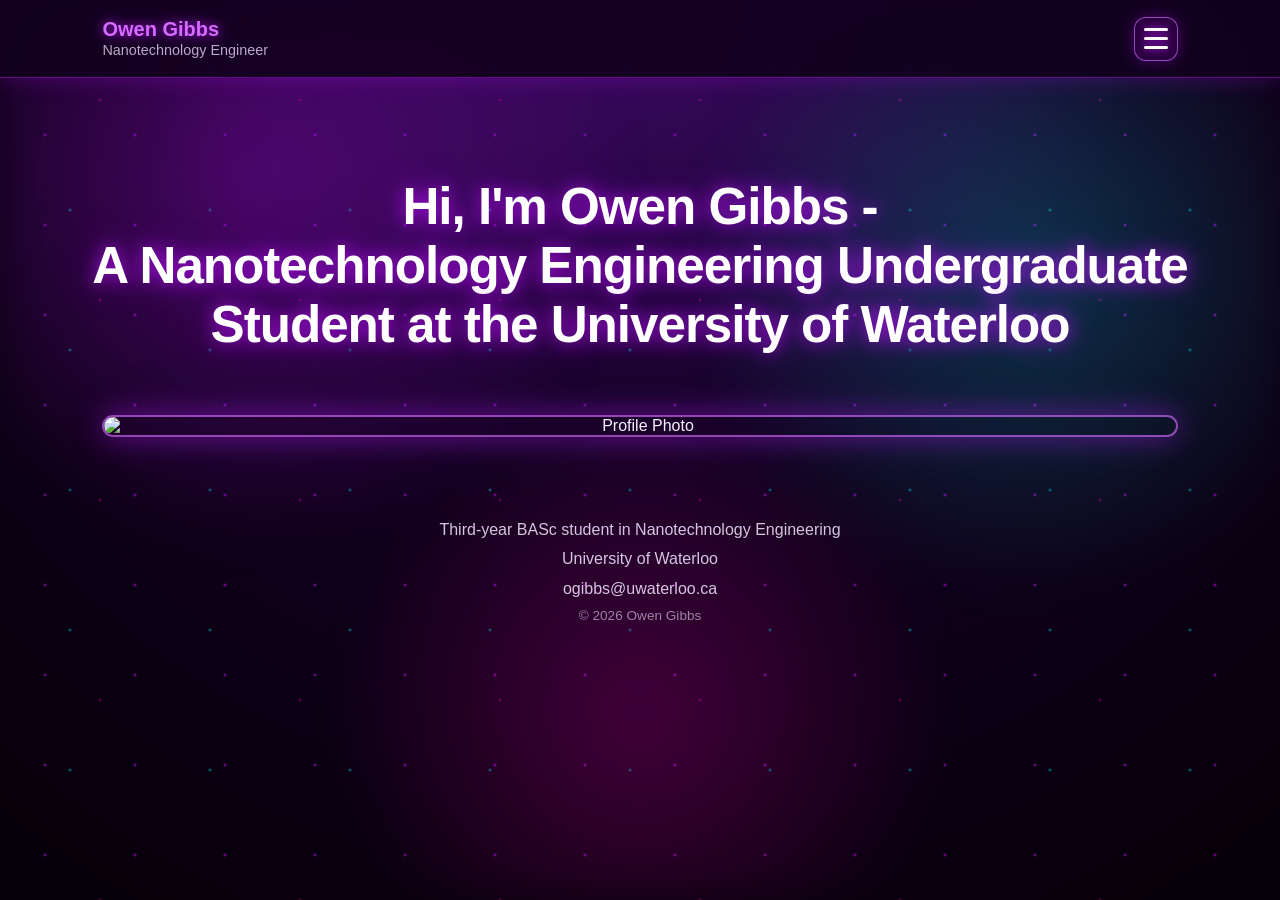
==== index.html @ 6e128d9e "Add files via upload" ====
<!DOCTYPE html>
<html lang="en">
<head>
  <meta charset="UTF-8" />
  <meta name="viewport" content="width=device-width, initial-scale=1.0"/>
  <title>Home</title>
  <link rel="stylesheet" href="styles.css" />
</head>
<body>

<header>
  <nav class="navbar">
    <div class="logo">
      <div class="name">Owen Gibbs</div>
      <div class="title">Nanotechnology Engineer</div>
    </div>

    <button class="menu-toggle" id="menuToggle">
      <span></span>
      <span></span>
      <span></span>
    </button>

    <ul class="nav-links" id="navLinks">
      <li><a href="index.html">Home</a></li>
      <li><a href="about.html">About Me</a></li>
      <li><a href="projects-research.html">Projects/Research</a></li>
      <li><a href="publications-posters.html">Publications/Posters</a></li>
      <li><a href="experiences.html">Experiences</a></li>
      <li><a href="media-articles.html">Media/Articles</a></li>
      <li><a href="awards.html">Awards</a></li>
      <li><a href="education.html">Education</a></li>
      <li><a href="contact.html">Contact</a></li>
    </ul>
  </nav>
</header>

<main class="home">

  <!-- Headline -->
  <section class="home-hero">
    <h1 class="main-headline">
      Hi, I'm Owen Gibbs - <br> A Nanotechnology Engineering Undergraduate <br> Student at the University of Waterloo
    </h1>
  </section>

  <!-- Image -->
  <section class="home-image">
    <img src="images/home.jpg" alt="Profile Photo">
  </section>

  <!-- Bottom info -->
  <section class="info">
    <p>Third-year BASc student in Nanotechnology Engineering</p>
    <p>University of Waterloo</p>
    <p>ogibbs@uwaterloo.ca</p>
    <p class="copyright">© 2026 Owen Gibbs</p>
  </section>

</main>

<script src="script.js"></script>
</body>
</html>
---- styles.css ----
* {
  margin: 0;
  padding: 0;
  box-sizing: border-box;
}

:root {
  --bg-deep: #050008;
  --bg-purple: #12001f;
  --purple: #bc13fe;
  --purple-soft: #d66bff;
  --cyan: #00ffff;
  --text: #f5f0ff;
  --muted: #b9a8c9;
  --glass: rgba(18, 0, 31, 0.9);
  --glass-strong: rgba(18, 0, 31, 0.96);
  --border: rgba(214, 107, 255, 0.65);
}

html {
  min-height: 100%;
  scroll-behavior: smooth;
}

body {
  min-height: 100%;
  font-family: Arial, sans-serif;
  color: var(--text);
  background: radial-gradient(circle at top, #3b0a63, var(--bg-purple) 45%, var(--bg-deep) 100%);
  overflow-x: hidden;
  padding-top: 78px;
}

/* Animated Background */
body::before,
body::after {
  content: "";
  position: fixed;
  inset: 0;
  pointer-events: none;
  z-index: -2;
}

body::before {
  background:
    radial-gradient(circle, rgba(188, 19, 254, 0.9) 1px, transparent 2px),
    radial-gradient(circle, rgba(0, 255, 255, 0.65) 1px, transparent 2px),
    radial-gradient(circle, rgba(255, 0, 180, 0.55) 1px, transparent 2px);
  background-size: 90px 90px, 140px 140px, 200px 200px;
  animation: particlesMove 18s linear infinite;
  opacity: 0.5;
}

body::after {
  background:
    radial-gradient(circle at 20% 20%, rgba(188, 19, 254, 0.32), transparent 30%),
    radial-gradient(circle at 80% 30%, rgba(0, 255, 255, 0.2), transparent 28%),
    radial-gradient(circle at 50% 80%, rgba(255, 0, 180, 0.22), transparent 32%);
  filter: blur(22px);
  animation: glowPulse 8s ease-in-out infinite alternate;
}

@keyframes particlesMove {
  from {
    background-position: 0 0, 0 0, 0 0;
  }

  to {
    background-position: 900px 900px, -700px 700px, 500px -800px;
  }
}

@keyframes glowPulse {
  from {
    opacity: 0.4;
  }

  to {
    opacity: 0.9;
  }
}

/* Top Bar */
.navbar {
  position: fixed;
  top: 0;
  left: 0;
  width: 100%;
  z-index: 9999;

  display: flex;
  justify-content: space-between;
  align-items: center;

  min-height: 78px;
  padding: 14px 8%;

  background: var(--glass);
  backdrop-filter: blur(16px);
  -webkit-backdrop-filter: blur(16px);
  border-bottom: 1px solid rgba(188, 19, 254, 0.45);
  box-shadow: 0 0 22px rgba(188, 19, 254, 0.28);
}

/* Logo */
.logo {
  display: flex;
  flex-direction: column;
  line-height: 1.1;
}

.logo .name {
  font-size: clamp(1rem, 2vw, 1.25rem);
  font-weight: 800;
  color: var(--purple-soft);
  text-shadow: 0 0 12px var(--purple);
}

.logo .title {
  margin-top: 3px;
  font-size: clamp(0.72rem, 1.6vw, 0.9rem);
  color: var(--muted);
}

/* Hamburger Menu */
.menu-toggle {
  display: flex;
  flex-direction: column;
  justify-content: center;
  gap: 6px;

  width: clamp(38px, 4vw, 44px);
  height: clamp(38px, 4vw, 44px);

  background: rgba(188, 19, 254, 0.14);
  border: 1px solid var(--border);
  border-radius: 12px;
  cursor: pointer;
  box-shadow: 0 0 16px rgba(188, 19, 254, 0.32);
}

.menu-toggle span {
  width: 24px;
  height: 3px;
  margin: 0 auto;
  background: #ffffff;
  border-radius: 999px;
  box-shadow: 0 0 8px var(--purple);
  transition: transform 0.3s ease, opacity 0.25s ease;
}

.menu-toggle.active span:nth-child(1) {
  transform: translateY(9px) rotate(45deg);
}

.menu-toggle.active span:nth-child(2) {
  opacity: 0;
}

.menu-toggle.active span:nth-child(3) {
  transform: translateY(-9px) rotate(-45deg);
}

/* Dropdown Menu */
.nav-links {
  display: none;
  flex-direction: column;
  gap: 4px;
  list-style: none;

  position: fixed;
  top: 88px;
  right: 8%;
  width: min(280px, 84vw);

  padding: 14px;
  background: var(--glass-strong);
  border: 1px solid rgba(188, 19, 254, 0.45);
  border-radius: 16px;
  box-shadow: 0 0 28px rgba(188, 19, 254, 0.42);
  backdrop-filter: blur(16px);
  -webkit-backdrop-filter: blur(16px);
  z-index: 10000;
}

.nav-links.show {
  display: flex;
}

.nav-links a {
  display: block;
  padding: 11px 12px;
  color: var(--text);
  text-decoration: none;
  border-radius: 10px;
}

.nav-links a:hover,
.nav-links a.active {
  color: var(--cyan);
  background: rgba(0, 255, 255, 0.08);
  text-shadow: 0 0 10px var(--cyan);
}

/* Home Page */
.home {
  width: min(1600px, 100%);
  margin: 0 auto;
  padding: clamp(20px, 8vw, 100px) 8%;
  text-align: center;
}

.home-hero {
  display: flex;
  justify-content: center;
  margin-bottom: clamp(20px, 6vw, 60px);
}

.main-headline {
  font-size: clamp(1rem, 4vw, 3.5rem);
  line-height: 1.15;
  letter-spacing: -0.02em;
  white-space: nowrap;
  color: #ffffff;
  text-shadow:
    0 0 18px rgba(188, 19, 254, 0.85),
    0 0 38px rgba(188, 19, 254, 0.35);
}

.home-image {
  display: flex;
  justify-content: center;
  margin-bottom: clamp(50px, 7vw, 80px);
}

.home-image img {
  width: min(90vw, 1100px);
  height: auto;
  display: block;
  border-radius: clamp(14px, 2vw, 22px);
  border: 2px solid var(--border);
  box-shadow:
    0 0 30px rgba(188, 19, 254, 0.5),
    0 0 70px rgba(0, 255, 255, 0.08);
}

.info {
  text-align: center;
  color: #d4c6df;
  font-size: clamp(0.8rem, 1.5vw, 1rem);
  line-height: 1.6;
}

.info p {
  margin: 4px 0;
}

.copyright {
  margin-top: 10px;
  font-size: clamp(0.7rem, 1.2vw, 0.85rem);
  color: rgba(245, 240, 255, 0.55);
}

/* Other Pages */
.page {
  width: min(1400px, 100%);
  margin: 0 auto;
  padding: clamp(56px, 8vw, 96px) 8%;
}

.placeholder h1 {
  margin-bottom: 30px;
  font-size: clamp(2rem, 6vw, 4rem);
  color: #ffffff;
  text-shadow: 0 0 18px var(--purple);
}

.placeholder-box {
  min-height: 400px;
  border: 2px dashed var(--border);
  border-radius: 18px;
  background: rgba(20, 0, 35, 0.72);
  color: #d9b3ff;

  display: flex;
  align-items: center;
  justify-content: center;

  padding: 2rem;
  box-shadow:
    0 0 20px rgba(188, 19, 254, 0.35),
    inset 0 0 20px rgba(188, 19, 254, 0.18);
  backdrop-filter: blur(10px);
  -webkit-backdrop-filter: blur(10px);
}

/* Reduced Motion */
@media (prefers-reduced-motion: reduce) {
  body::before,
  body::after {
    animation: none;
  }

  html {
    scroll-behavior: auto;
  }

  .menu-toggle span {
    transition: none;
  }
}

/* ===== Awards Page ===== */

.page-title {
  font-size: clamp(2rem, 5vw, 3.5rem);
  margin-bottom: 40px;
  text-align: left;
  color: #ffffff;
  text-shadow: 0 0 15px #bc13fe;
}

/* Container */
.awards-container {
  display: flex;
  flex-direction: column;
  gap: 20px;
}

/* Card */
.award-card {
  padding: 20px;
  border-radius: 14px;

  background: rgba(20, 0, 35, 0.75);
  border: 1px solid rgba(188, 19, 254, 0.4);

  box-shadow:
    0 0 20px rgba(188, 19, 254, 0.25),
    inset 0 0 15px rgba(188, 19, 254, 0.15);

  backdrop-filter: blur(10px);
}

/* Header row */
.award-header {
  display: flex;
  justify-content: space-between;
  align-items: center;
  gap: 10px;
}

/* Title */
.award-title {
  font-size: clamp(1.1rem, 2.5vw, 1.5rem);
  color: #d66bff;
  text-shadow: 0 0 10px #bc13fe;
}

/* Date */
.award-date {
  font-size: clamp(0.8rem, 1.5vw, 1rem);
  color: #aaa;
}

/* Description */
.award-description {
  margin-top: 10px;
  font-size: clamp(0.9rem, 1.5vw, 1rem);
  line-height: 1.6;
  color: #d9b3ff;
}

/* ===== Education Page ===== */

.education-container {
  display: flex;
  flex-direction: column;
  gap: 25px;
}

/* Card */
.education-card {
  padding: 20px;
  border-radius: 14px;

  background: rgba(20, 0, 35, 0.75);
  border: 1px solid rgba(188, 19, 254, 0.4);

  box-shadow:
    0 0 20px rgba(188, 19, 254, 0.25),
    inset 0 0 15px rgba(188, 19, 254, 0.15);

  backdrop-filter: blur(10px);
}

/* Header */
.education-header {
  display: flex;
  justify-content: space-between;
  align-items: center;
  gap: 10px;
}

/* Title */
.education-title {
  font-size: clamp(1.1rem, 2.5vw, 1.5rem);
  color: #d66bff;
  text-shadow: 0 0 10px #bc13fe;
}

/* Date */
.education-date {
  font-size: clamp(0.8rem, 1.5vw, 1rem);
  color: #aaa;
}

/* School */
.education-school {
  margin-top: 5px;
  font-weight: bold;
  color: #ffffff;
}

/* Description */
.education-description {
  margin-top: 10px;
  font-size: clamp(0.9rem, 1.5vw, 1rem);
  color: #d9b3ff;
}

/* Courses */
.course-section {
  margin-top: 15px;
}

.course-section h3 {
  font-size: 1rem;
  margin-bottom: 10px;
  color: #00ffff;
}

/* Course list (nice pills) */
.course-list {
  display: flex;
  flex-wrap: wrap;
  gap: 8px;
}

.course-list span {
  padding: 6px 10px;
  border-radius: 8px;

  background: rgba(188, 19, 254, 0.15);
  border: 1px solid rgba(188, 19, 254, 0.4);

  font-size: 0.85rem;
  color: #e5c9ff;
}

/* ===== Contact Page ===== */

.contact-page {
  text-align: center;
}

.contact-container {
  max-width: 700px;
  margin: 0 auto;
}

/* Intro text */
.contact-text {
  margin-bottom: 30px;
  font-size: clamp(0.95rem, 1.5vw, 1.1rem);
  color: #d9b3ff;
}

/* Card */
.contact-card {
  padding: 25px;
  border-radius: 16px;

  background: rgba(20, 0, 35, 0.75);
  border: 1px solid rgba(188, 19, 254, 0.4);

  box-shadow:
    0 0 20px rgba(188, 19, 254, 0.25),
    inset 0 0 15px rgba(188, 19, 254, 0.15);

  backdrop-filter: blur(10px);
}

/* Each contact row */
.contact-item {
  margin-bottom: 20px;
}

.contact-item:last-child {
  margin-bottom: 0;
}

/* Labels */
.contact-label {
  display: block;
  font-size: 0.85rem;
  color: #aaa;
  margin-bottom: 6px;
}

/* Links */
.contact-link {
  font-size: clamp(1rem, 2vw, 1.3rem);
  color: #d66bff;
  text-decoration: none;

  transition: 0.2s;
}

.contact-link:hover {
  color: #00ffff;
  text-shadow: 0 0 10px #00ffff;
}

/* ===== Publications / Posters Page ===== */

.publication-container {
  display: flex;
  flex-direction: column;
  gap: 24px;
}

/* Card */
.publication-card {
  display: flex;
  gap: 24px;
  align-items: flex-start;

  padding: 20px;
  border-radius: 16px;

  background: rgba(20, 0, 35, 0.75);
  border: 1px solid rgba(188, 19, 254, 0.4);

  box-shadow:
    0 0 20px rgba(188, 19, 254, 0.25),
    inset 0 0 15px rgba(188, 19, 254, 0.15);

  backdrop-filter: blur(10px);
  -webkit-backdrop-filter: blur(10px);
}

/* Image (NO forced square anymore) */
.publication-image {
  width: clamp(140px, 20vw, 220px);
  flex-shrink: 0;

  border-radius: 14px;
  overflow: hidden;

  border: 1px solid rgba(214, 107, 255, 0.65);
  box-shadow: 0 0 18px rgba(188, 19, 254, 0.3);

  background: rgba(188, 19, 254, 0.12);
}

.publication-image img {
  width: 100%;
  height: auto;          /* key fix */
  object-fit: contain;   /* no cropping */
  display: block;
  cursor: pointer;
}

/* Content */
.publication-content {
  flex: 1;
}

.publication-title {
  font-size: clamp(1.1rem, 2.5vw, 1.5rem);
  color: #d66bff;
  text-shadow: 0 0 10px #bc13fe;
  margin-bottom: 8px;
}

.publication-reference {
  font-size: clamp(0.85rem, 1.4vw, 1rem);
  color: #00ffff;
  margin-bottom: 12px;
  word-break: break-word;
}

.publication-blurb {
  font-size: clamp(0.9rem, 1.5vw, 1rem);
  line-height: 1.6;
  color: #d9b3ff;
}

/* ===== Lightbox (fullscreen image) ===== */

.lightbox {
  position: fixed;
  inset: 0;
  background: rgba(0, 0, 0, 0.9);

  display: none;
  align-items: center;
  justify-content: center;

  z-index: 10000;
}

.lightbox img {
  max-width: 90%;
  max-height: 90%;
  border-radius: 12px;

  box-shadow: 0 0 30px rgba(188, 19, 254, 0.6);
}

.lightbox.active {
  display: flex;
}

/* ===== Responsive ===== */

@media (max-width: 650px) {
  .publication-card {
    flex-direction: column;
    align-items: center;
    text-align: center;
  }

  .publication-image {
    width: min(100%, 260px);
  }
}

/* Close button */
.lightbox-close {
  position: absolute;
  top: 20px;
  right: 30px;

  font-size: 2.5rem;
  color: white;
  cursor: pointer;

  transition: 0.2s;
  user-select: none;
}

.lightbox-close:hover {
  color: #00ffff;
  text-shadow: 0 0 10px #00ffff;
}

/* ===== Media / Articles Page ===== */

.article-container {
  display: flex;
  flex-direction: column;
  gap: 22px;
}

.article-card {
  padding: 20px;
  border-radius: 14px;
  background: rgba(20, 0, 35, 0.75);
  border: 1px solid rgba(188, 19, 254, 0.4);
  box-shadow:
    0 0 20px rgba(188, 19, 254, 0.25),
    inset 0 0 15px rgba(188, 19, 254, 0.15);
  backdrop-filter: blur(10px);
  -webkit-backdrop-filter: blur(10px);
}

.article-header {
  display: flex;
  justify-content: space-between;
  gap: 16px;
}

.article-title {
  font-size: clamp(1.1rem, 2.5vw, 1.5rem);
  color: var(--purple-soft);
  text-shadow: 0 0 10px var(--purple);
}

.article-date {
  flex-shrink: 0;
  font-size: clamp(0.8rem, 1.5vw, 1rem);
  color: #aaa;
}

.article-source {
  margin-top: 6px;
  font-weight: bold;
  color: #ffffff;
}

.article-description {
  margin-top: 10px;
  font-size: clamp(0.9rem, 1.5vw, 1rem);
  line-height: 1.6;
  color: #d9b3ff;
}

.article-link {
  display: inline-block;
  margin-top: 14px;
  color: var(--cyan);
  text-decoration: none;
}

.article-link:hover {
  text-shadow: 0 0 10px var(--cyan);
}

.doi-link {
  color: #00ffff;
  text-decoration: none;
}

.doi-link:hover {
  text-shadow: 0 0 10px #00ffff;
  text-decoration: underline;
}

/* ===== Experience Page ===== */

.experience-container {
  display: flex;
  flex-direction: column;
  gap: 24px;
}

/* Card */
.experience-card {
  display: flex;
  gap: 20px;
  align-items: flex-start;

  padding: 20px;
  border-radius: 16px;

  background: rgba(20, 0, 35, 0.75);
  border: 1px solid rgba(188, 19, 254, 0.4);

  box-shadow:
    0 0 20px rgba(188, 19, 254, 0.25),
    inset 0 0 15px rgba(188, 19, 254, 0.15);

  backdrop-filter: blur(10px);
}

/* Logo */
.experience-logo {
  width: clamp(70px, 10vw, 100px);
  flex-shrink: 0;

  display: flex;
  align-items: center;
  justify-content: center;
}

.experience-logo img {
  width: 100%;
  height: auto;
  object-fit: contain;
}

/* Content */
.experience-content {
  flex: 1;
}

/* Header row */
.experience-header {
  display: flex;
  justify-content: space-between;
  align-items: center;
  gap: 10px;
}

/* Company name */
.company-name {
  font-size: clamp(1.1rem, 2.5vw, 1.5rem);
  color: #d66bff;
  text-shadow: 0 0 10px #bc13fe;
}

/* Dates */
.experience-date {
  font-size: clamp(0.8rem, 1.5vw, 1rem);
  color: #aaa;
}

/* Role */
.experience-role {
  margin-top: 6px;
  font-weight: bold;
  color: #ffffff;
}

/* Description */
.experience-description {
  margin-top: 10px;
  font-size: clamp(0.9rem, 1.5vw, 1rem);
  line-height: 1.6;
  color: #d9b3ff;
}

/* Responsive */
@media (max-width: 650px) {
  .experience-card {
    flex-direction: column;
    align-items: center;
    text-align: center;
  }

  .experience-header {
    flex-direction: column;
  }

  .experience-logo {
    width: 80px;
  }
}

.experience-list {
  margin-top: 10px;
  padding-left: 18px;
  color: #d9b3ff;
  font-size: clamp(0.9rem, 1.5vw, 1rem);
  line-height: 1.6;
}

.experience-list li {
  margin-bottom: 6px;
}

/* Expand button */
.expand-btn {
  margin-top: 10px;
  padding: 6px 12px;

  background: rgba(188, 19, 254, 0.15);
  border: 1px solid rgba(188, 19, 254, 0.4);
  border-radius: 8px;

  color: #d66bff;
  cursor: pointer;
  font-size: 0.9rem;

  transition: 0.2s;
}

.expand-btn:hover {
  color: #00ffff;
  border-color: #00ffff;
  text-shadow: 0 0 8px #00ffff;
}

/* Hidden by default */
.experience-details {
  max-height: 0;
  overflow: hidden;
  transition: max-height 0.3s ease;
}

/* When expanded */
.experience-card.active .experience-details {
  max-height: 800px; /* enough space for content */
}

/* List styling */
.experience-list {
  margin-top: 10px;
  padding-left: 18px;
  color: #d9b3ff;
  font-size: clamp(0.9rem, 1.5vw, 1rem);
  line-height: 1.6;
}

.experience-list li {
  margin-bottom: 6px;
}

/* ===== Projects / Research Page ===== */

.project-container {
  display: flex;
  flex-direction: column;
  gap: 24px;
}

.project-card {
  padding: 22px;
  border-radius: 16px;
  background: rgba(20, 0, 35, 0.75);
  border: 1px solid rgba(188, 19, 254, 0.4);
  box-shadow:
    0 0 20px rgba(188, 19, 254, 0.25),
    inset 0 0 15px rgba(188, 19, 254, 0.15);
  backdrop-filter: blur(10px);
  -webkit-backdrop-filter: blur(10px);
}

/* Header */
.project-header {
  display: flex;
  justify-content: space-between;
  gap: 16px;
}

.project-title {
  font-size: clamp(1.2rem, 2.5vw, 1.6rem);
  color: var(--purple-soft);
  text-shadow: 0 0 10px var(--purple);
}

.project-date {
  color: #aaa;
  font-size: clamp(0.8rem, 1.5vw, 1rem);
  flex-shrink: 0;
}

/* Expand button */
.project-expand-btn {
  margin-top: 12px;
  padding: 7px 14px;
  background: rgba(188, 19, 254, 0.15);
  border: 1px solid rgba(188, 19, 254, 0.45);
  border-radius: 8px;
  color: #d66bff;
  cursor: pointer;
  font-size: 0.9rem;
  transition: 0.2s ease;
}

.project-expand-btn:hover {
  color: #00ffff;
  border-color: #00ffff;
  text-shadow: 0 0 8px #00ffff;
}

/* Hidden details */
.project-details {
  display: none;
  margin-top: 14px;
}

.project-card.active .project-details {
  display: block;
}

/* Description */
.project-description {
  color: #d9b3ff;
  line-height: 1.6;
  font-size: clamp(0.9rem, 1.5vw, 1rem);
}

/* ===== Image Grid ===== */

.project-gallery {
  display: grid;
  grid-template-columns: repeat(auto-fit, minmax(160px, 1fr));
  gap: 12px;
  margin-top: 16px;
}

.project-gallery img {
  width: 100%;
  height: 180px;
  object-fit: cover;
  display: block;
  cursor: pointer;

  border-radius: 12px;
  border: 1px solid var(--border);
  box-shadow: 0 0 16px rgba(188, 19, 254, 0.28);
  transition: transform 0.2s ease, box-shadow 0.2s ease;
}

/* Optional hover effect */
.project-gallery img:hover {
  transform: scale(1.03);
  box-shadow: 0 0 20px rgba(0, 255, 255, 0.3);
}

/* ===== Tags ===== */

.project-tags {
  display: flex;
  flex-wrap: wrap;
  gap: 8px;
  margin-top: 16px;
}

.project-tags span {
  padding: 6px 10px;
  border-radius: 8px;
  background: rgba(188, 19, 254, 0.15);
  border: 1px solid rgba(188, 19, 254, 0.4);
  color: #e5c9ff;
  font-size: 0.85rem;
}

/* ===== About Page (matching card style) ===== */

.about-container {
  display: flex;
  flex-direction: column;
  gap: 24px;
}

/* Card */
.about-card {
  padding: 22px;
  border-radius: 16px;
  background: rgba(20, 0, 35, 0.75);
  border: 1px solid rgba(188, 19, 254, 0.4);
  box-shadow:
    0 0 20px rgba(188, 19, 254, 0.25),
    inset 0 0 15px rgba(188, 19, 254, 0.15);
  backdrop-filter: blur(10px);
}

/* Header */
.about-header {
  margin-bottom: 14px;
}

.about-title {
  font-size: clamp(1.2rem, 2.5vw, 1.6rem);
  color: var(--purple-soft);
  text-shadow: 0 0 10px var(--purple);
}

/* Content */
.about-content {
  display: flex;
  gap: 20px;
  align-items: flex-start;
}

/* Image */
.about-image {
  width: 250px;
  flex-shrink: 0;
}

.about-image img {
  width: 100%;
  aspect-ratio: 1 / 1;
  object-fit: cover;
  border-radius: 12px;
  border: 1px solid var(--border);
  box-shadow: 0 0 16px rgba(188, 19, 254, 0.3);
}

/* Text */
.about-text {
  color: #d9b3ff;
  line-height: 1.6;
  font-size: clamp(0.95rem, 1.5vw, 1.1rem);
}

/* List */
.about-list {
  padding-left: 18px;
  color: #d9b3ff;
  line-height: 1.6;
}

.about-list li {
  margin-bottom: 6px;
}

/* Responsive */
@media (max-width: 700px) {
  .about-content {
    flex-direction: column;
    align-items: center;
    text-align: center;
  }

  .about-image {
    width: 150px;
  }
}
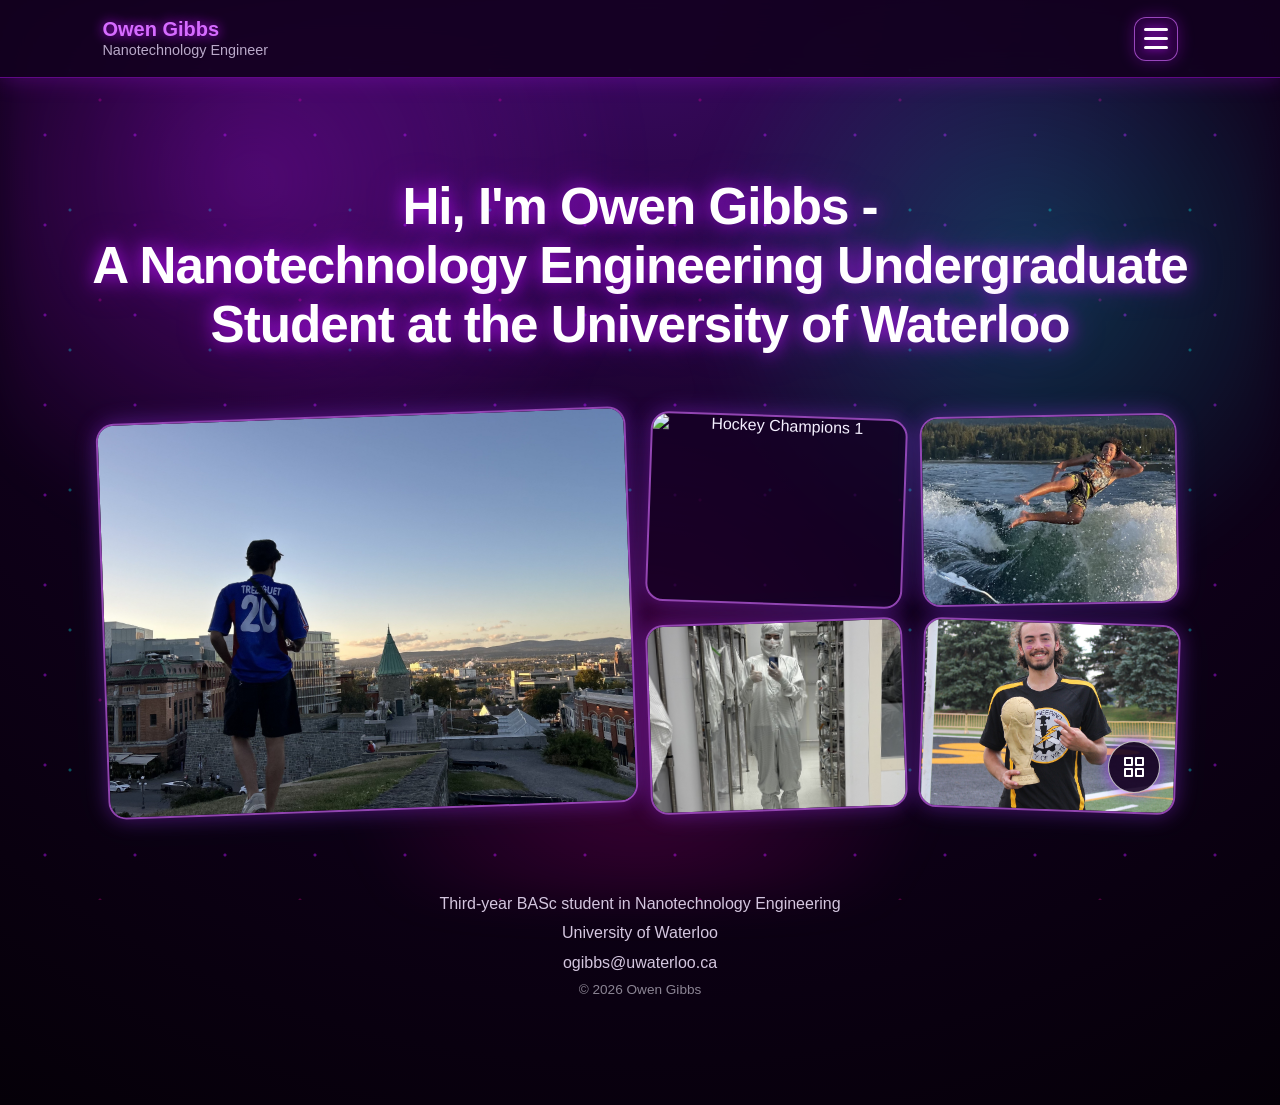
==== commit 4c1c76b6: "Add files via upload" ====
--- a/index.html
+++ b/index.html
@@ -1,21 +1,28 @@
 <!DOCTYPE html>
 <html lang="en">
+
 <head>
-  <meta charset="UTF-8" />
-  <meta name="viewport" content="width=device-width, initial-scale=1.0"/>
-  <title>Home</title>
-  <link rel="stylesheet" href="styles.css" />
+  <meta charset="UTF-8">
+  <meta name="viewport" content="width=device-width, initial-scale=1.0">
+  <title>Home | Owen Gibbs</title>
+  <link rel="stylesheet" href="styles.css">
 </head>
+
 <body>
 
 <header>
   <nav class="navbar">
+
     <div class="logo">
       <div class="name">Owen Gibbs</div>
       <div class="title">Nanotechnology Engineer</div>
     </div>
 
-    <button class="menu-toggle" id="menuToggle">
+    <button
+      class="menu-toggle"
+      id="menuToggle"
+      type="button"
+      aria-label="Open navigation menu">
       <span></span>
       <span></span>
       <span></span>
@@ -32,24 +39,194 @@
       <li><a href="education.html">Education</a></li>
       <li><a href="contact.html">Contact</a></li>
     </ul>
+
   </nav>
 </header>
 
 <main class="home">
 
-  <!-- Headline -->
   <section class="home-hero">
     <h1 class="main-headline">
-      Hi, I'm Owen Gibbs - <br> A Nanotechnology Engineering Undergraduate <br> Student at the University of Waterloo
+      Hi, I'm Owen Gibbs - <br>
+      A Nanotechnology Engineering Undergraduate <br>
+      Student at the University of Waterloo
     </h1>
   </section>
 
-  <!-- Image -->
-  <section class="home-image">
-    <img src="images/home.jpg" alt="Profile Photo">
+  <!-- Photo collage -->
+  <section class="home-collage" aria-label="Photo collage">
+
+    <figure class="collage-item collage-featured">
+      <img
+        src="homeimages/0.jpg"
+        alt="Quebec City">
+    </figure>
+
+    <figure class="collage-item collage-top">
+      <img
+        src="homeimages/1.jpg"
+        alt="Hockey Champions 1">
+    </figure>
+
+    <figure class="collage-item collage-right">
+      <img
+        src="homeimages/2.jpg"
+        alt="Surfing 1">
+    </figure>
+
+    <figure class="collage-item collage-bottom">
+      <img
+        src="homeimages/3.jpg"
+        alt="Cleanroom">
+    </figure>
+
+    <figure class="collage-item collage-extra">
+      <img
+        src="homeimages/4.jpg"
+        alt="Paper Cover Image">
+    </figure>
+
+    <figure class="collage-item collage-extra">
+      <img
+        src="homeimages/5.jpeg"
+        alt="Soccer Champions 1">
+    </figure>
+
+    <figure class="collage-item collage-extra">
+      <img
+        src="homeimages/6.jpg"
+        alt="SEM 1">
+    </figure>
+
+    <figure class="collage-item collage-extra">
+      <img
+        src="homeimages/7.jpg"
+        alt="SEM 2">
+    </figure>
+
+    <figure class="collage-item collage-extra">
+      <img
+        src="homeimages/8.jpeg"
+        alt="4 Nations Faceoff 1">
+    </figure>
+
+    <figure class="collage-item collage-extra">
+      <img
+        src="homeimages/9.jpeg"
+        alt="4 Nations Faceoff 2">
+    </figure>
+
+    <figure class="collage-item collage-extra">
+      <img
+        src="homeimages/10.jpeg"
+        alt="4 Nations Faceoff 3">
+    </figure>
+
+    <figure class="collage-item collage-extra">
+      <img
+        src="homeimages/11.jpg"
+        alt="Talk at Harvard">
+    </figure>
+
+    <figure class="collage-item collage-extra">
+      <img
+        src="homeimages/12.jpg"
+        alt="GRAZE-Tag">
+    </figure>
+
+    <figure class="collage-item collage-extra">
+      <img
+        src="homeimages/13.jpeg"
+        alt="Snowboading 1">
+    </figure>
+
+    <figure class="collage-item collage-extra">
+      <img
+        src="homeimages/14.jpeg"
+        alt="Snowboarding 2">
+    </figure>
+
+    <figure class="collage-item collage-extra">
+      <img
+        src="homeimages/15.jpg"
+        alt="Quantum Dots">
+    </figure>
+
+    <figure class="collage-item collage-extra">
+      <img
+        src="homeimages/16.jpeg"
+        alt="Surfing 2">
+    </figure>
+
+    <figure class="collage-item collage-extra">
+      <img
+        src="homeimages/17.jpeg"
+        alt="Doggo">
+    </figure>
+
+    <figure class="collage-item collage-extra">
+      <img
+        src="homeimages/18.jpg"
+        alt="Hockey Champions 2">
+    </figure>
+
+    <figure class="collage-item collage-extra">
+      <img
+        src="homeimages/19.jpeg"
+        alt="Microfabrication">
+    </figure>
+
+    <figure class="collage-item collage-extra">
+      <img
+        src="homeimages/20.jpeg"
+        alt="Golf 1">
+    </figure>
+
+    <figure class="collage-item collage-extra">
+      <img
+        src="homeimages/21.jpeg"
+        alt="Golf 2">
+    </figure>
+
+    <figure class="collage-item collage-extra">
+      <img
+        src="homeimages/22.jpg"
+        alt="Ideas Clinic Award">
+    </figure>
+
+    <figure class="collage-item collage-small">
+      <img
+        src="homeimages/last.jpg"
+        alt="Soccer Champions 2">
+    </figure>
+
+    <!-- Always-visible view-all icon -->
+    <button
+      class="collage-view-all"
+      type="button"
+      aria-label="View all collage photos"
+      title="View all collage photos">
+
+      <svg
+        width="24"
+        height="24"
+        viewBox="0 0 24 24"
+        fill="none"
+        stroke="currentColor"
+        stroke-width="2"
+        stroke-linecap="round"
+        stroke-linejoin="round"
+        aria-hidden="true">
+
+        <rect x="3" y="3" width="7" height="7"></rect>
+        <rect x="14" y="3" width="7" height="7"></rect>
+        <rect x="3" y="14" width="7" height="7"></rect>
+        <rect x="14" y="14" width="7" height="7"></rect>
+      </svg>
+    </button>
+
   </section>
 
-  <!-- Bottom info -->
   <section class="info">
     <p>Third-year BASc student in Nanotechnology Engineering</p>
     <p>University of Waterloo</p>
@@ -59,6 +236,66 @@
 
 </main>
 
+<!-- All-images collage grid -->
+<div
+  id="collageGallery"
+  class="collage-gallery"
+  role="dialog"
+  aria-modal="true"
+  aria-label="All collage images">
+
+  <button
+    id="closeCollageGallery"
+    class="collage-gallery-close"
+    type="button"
+    aria-label="Close photo grid">
+    &times;
+  </button>
+
+  <div
+    id="collageGalleryGrid"
+    class="collage-gallery-grid">
+  </div>
+
+</div>
+
+<!-- Full-screen image gallery -->
+<div
+  id="lightbox"
+  class="lightbox"
+  role="dialog"
+  aria-modal="true"
+  aria-label="Photo gallery">
+
+  <button
+    class="lightbox-arrow lightbox-prev"
+    type="button"
+    aria-label="Previous image">
+    &#10094;
+  </button>
+
+  <button
+    class="lightbox-close"
+    type="button"
+    aria-label="Close gallery">
+    &times;
+  </button>
+
+  <img
+    id="lightbox-img"
+    src=""
+    alt="Fullscreen preview">
+
+  <button
+    class="lightbox-arrow lightbox-next"
+    type="button"
+    aria-label="Next image">
+    &#10095;
+  </button>
+
+</div>
+
 <script src="script.js"></script>
+
 </body>
 </html>
--- a/styles.css
+++ b/styles.css
@@ -1091,4 +1091,468 @@
   .about-image {
     width: 150px;
   }
+}
+
+.about-carousel {
+  position: relative;
+  width: 250px;
+  height: 250px;
+  flex-shrink: 0;
+  overflow: hidden;
+  border-radius: 12px;
+}
+
+.carousel-images {
+  position: relative;
+  width: 100%;
+  height: 100%;
+}
+
+.carousel-image {
+  position: absolute;
+  inset: 0;
+  width: 100%;
+  height: 100%;
+  object-fit: cover;
+  opacity: 0;
+  pointer-events: none;
+  transition: opacity 0.35s ease;
+}
+
+.carousel-image.active {
+  opacity: 1;
+  pointer-events: auto;
+}
+
+.carousel-arrow {
+  position: absolute;
+  top: 50%;
+  transform: translateY(-50%);
+  z-index: 2;
+  width: 34px;
+  height: 34px;
+  border: 1px solid rgba(255, 255, 255, 0.5);
+  border-radius: 50%;
+  background: rgba(20, 0, 35, 0.75);
+  color: white;
+  font-size: 1.4rem;
+  cursor: pointer;
+}
+
+.carousel-arrow:hover {
+  background: rgba(188, 19, 254, 0.8);
+  color: #00ffff;
+  box-shadow: 0 0 12px #00ffff;
+}
+
+.carousel-prev {
+  left: 8px;
+}
+
+.carousel-next {
+  right: 8px;
+}
+
+@media (max-width: 700px) {
+  .about-carousel {
+    width: 150px;
+    height: 150px;
+  }
+}
+
+/* Lightbox navigation arrows */
+
+.lightbox-arrow {
+  position: absolute;
+  top: 50%;
+  transform: translateY(-50%);
+  z-index: 2;
+  width: 45px;
+  height: 45px;
+  border: 1px solid rgba(255, 255, 255, 0.5);
+  border-radius: 50%;
+  background: rgba(20, 0, 35, 0.8);
+  color: white;
+  font-size: 1.8rem;
+  cursor: pointer;
+  transition: 0.2s ease;
+}
+
+.lightbox-arrow:hover {
+  background: rgba(188, 19, 254, 0.85);
+  color: #00ffff;
+  box-shadow: 0 0 15px #00ffff;
+}
+
+.lightbox-prev {
+  left: 30px;
+}
+
+.lightbox-next {
+  right: 30px;
+}
+
+@media (max-width: 650px) {
+  .lightbox-arrow {
+    width: 36px;
+    height: 36px;
+    font-size: 1.4rem;
+  }
+
+  .lightbox-prev {
+    left: 12px;
+  }
+
+  .lightbox-next {
+    right: 12px;
+  }
+}
+
+/* Home collage */
+.home-collage {
+  position: relative;
+  width: min(100%, 1100px);
+  margin: 0 auto clamp(50px, 7vw, 80px);
+
+  display: grid;
+  grid-template-columns: repeat(4, 1fr);
+  grid-template-rows: repeat(2, 190px);
+  gap: 16px;
+}
+
+.collage-item {
+  position: relative;
+  min-height: 0;
+  margin: 0;
+  overflow: hidden;
+  cursor: zoom-in;
+
+  border: 2px solid var(--border);
+  border-radius: 18px;
+  background: rgba(20, 0, 35, 0.75);
+
+  box-shadow:
+    0 0 20px rgba(188, 19, 254, 0.35),
+    0 0 35px rgba(0, 255, 255, 0.08);
+
+  transform: rotate(var(--rotation));
+  transition: transform 0.3s ease, box-shadow 0.3s ease;
+}
+
+.collage-item:hover {
+  z-index: 2;
+  transform: rotate(0deg) scale(1.04);
+
+  box-shadow:
+    0 0 25px rgba(188, 19, 254, 0.75),
+    0 0 45px rgba(0, 255, 255, 0.2);
+}
+
+.collage-item img {
+  width: 100%;
+  height: 100%;
+  display: block;
+  object-fit: cover;
+}
+
+.collage-featured {
+  grid-column: 1 / 3;
+  grid-row: 1 / 3;
+  --rotation: -2deg;
+}
+
+.collage-top {
+  grid-column: 3;
+  grid-row: 1;
+  --rotation: 2deg;
+}
+
+.collage-right {
+  grid-column: 4;
+  grid-row: 1;
+  --rotation: -1deg;
+}
+
+.collage-bottom {
+  grid-column: 3;
+  grid-row: 2;
+  --rotation: -2deg;
+}
+
+.collage-small {
+  grid-column: 4;
+  grid-row: 2;
+  --rotation: 2deg;
+}
+
+/* Always-visible gallery icon */
+.collage-view-all {
+  position: absolute;
+  right: 18px;
+  bottom: 18px;
+  z-index: 10;
+
+  width: 52px;
+  height: 52px;
+
+  display: flex;
+  align-items: center;
+  justify-content: center;
+
+  border: 1px solid rgba(255, 255, 255, 0.7);
+  border-radius: 50%;
+  background: rgba(20, 0, 35, 0.9);
+  color: white;
+
+  cursor: pointer;
+
+  box-shadow:
+    0 0 15px rgba(188, 19, 254, 0.7),
+    0 0 25px rgba(0, 255, 255, 0.2);
+
+  transition: transform 0.25s ease, background 0.25s ease;
+}
+
+.collage-view-all:hover,
+.collage-view-all:focus-visible {
+  background: var(--purple);
+  color: var(--cyan);
+  transform: scale(1.12);
+  outline: none;
+}
+
+/* Mobile collage */
+@media (max-width: 700px) {
+  .home-collage {
+    grid-template-columns: repeat(2, 1fr);
+    grid-template-rows: repeat(3, 150px);
+    gap: 10px;
+  }
+
+  .collage-featured {
+    grid-column: 1 / 3;
+    grid-row: 1 / 3;
+  }
+
+  .collage-top {
+    grid-column: 1;
+    grid-row: 3;
+  }
+
+  .collage-right {
+    grid-column: 2;
+    grid-row: 3;
+  }
+
+  .collage-bottom,
+  .collage-small,
+  .collage-wide {
+    display: none;
+  }
+
+  .collage-item {
+    border-radius: 12px;
+  }
+
+  .collage-view-all {
+    right: 12px;
+    bottom: 12px;
+    width: 46px;
+    height: 46px;
+  }
+}
+
+/* Full-screen lightbox */
+.lightbox {
+  position: fixed;
+  inset: 0;
+  z-index: 10000;
+
+  display: none;
+  align-items: center;
+  justify-content: center;
+
+  background: rgba(0, 0, 0, 0.92);
+}
+
+.lightbox.active {
+  display: flex;
+}
+
+.lightbox img {
+  max-width: 85%;
+  max-height: 88vh;
+  border-radius: 12px;
+  object-fit: contain;
+
+  box-shadow: 0 0 30px rgba(188, 19, 254, 0.6);
+}
+
+.lightbox-close {
+  position: absolute;
+  top: 18px;
+  right: 28px;
+  z-index: 3;
+
+  border: none;
+  background: transparent;
+  color: white;
+  font-size: 2.5rem;
+  cursor: pointer;
+}
+
+.lightbox-close:hover {
+  color: var(--cyan);
+  text-shadow: 0 0 10px var(--cyan);
+}
+
+.lightbox-arrow {
+  position: absolute;
+  top: 50%;
+  z-index: 2;
+
+  width: 48px;
+  height: 48px;
+
+  border: 1px solid white;
+  border-radius: 50%;
+  background: rgba(20, 0, 35, 0.85);
+  color: white;
+  font-size: 1.8rem;
+  cursor: pointer;
+
+  transform: translateY(-50%);
+}
+
+.lightbox-arrow:hover {
+  background: var(--purple);
+  color: var(--cyan);
+  box-shadow: 0 0 15px var(--cyan);
+}
+
+.lightbox-prev {
+  left: 30px;
+}
+
+.lightbox-next {
+  right: 30px;
+}
+
+@media (max-width: 650px) {
+  .lightbox img {
+    max-width: 78%;
+  }
+
+  .lightbox-arrow {
+    width: 38px;
+    height: 38px;
+    font-size: 1.3rem;
+  }
+
+  .lightbox-prev {
+    left: 10px;
+  }
+
+  .lightbox-next {
+    right: 10px;
+  }
+}
+
+/* Full collage grid */
+.collage-gallery {
+  position: fixed;
+  inset: 0;
+  z-index: 9999;
+
+  display: none;
+  overflow-y: auto;
+  padding: 70px 5vw 40px;
+
+  background: rgba(5, 0, 8, 0.97);
+}
+
+.collage-gallery.active {
+  display: block;
+}
+
+.collage-gallery-grid {
+  width: min(1100px, 100%);
+  margin: 0 auto;
+
+  display: grid;
+  grid-template-columns: repeat(auto-fit, minmax(180px, 1fr));
+  gap: 18px;
+}
+
+.collage-gallery-item {
+  width: 100%;
+  aspect-ratio: 1 / 1;
+  padding: 0;
+  overflow: hidden;
+
+  border: 2px solid var(--border);
+  border-radius: 14px;
+  background: rgba(20, 0, 35, 0.8);
+  cursor: zoom-in;
+
+  box-shadow: 0 0 18px rgba(188, 19, 254, 0.35);
+  transition: transform 0.25s ease, box-shadow 0.25s ease;
+}
+
+.collage-gallery-item:hover {
+  transform: scale(1.04);
+  box-shadow:
+    0 0 24px rgba(188, 19, 254, 0.8),
+    0 0 25px rgba(0, 255, 255, 0.25);
+}
+
+.collage-gallery-item img {
+  width: 100%;
+  height: 100%;
+  display: block;
+  object-fit: cover;
+}
+
+.collage-gallery-close {
+  position: fixed;
+  top: 18px;
+  right: 28px;
+  z-index: 2;
+
+  border: none;
+  background: transparent;
+  color: white;
+  font-size: 2.8rem;
+  cursor: pointer;
+}
+
+.collage-gallery-close:hover {
+  color: var(--cyan);
+  text-shadow: 0 0 12px var(--cyan);
+}
+
+@media (max-width: 600px) {
+  .collage-gallery {
+    padding: 65px 14px 25px;
+  }
+
+  .collage-gallery-grid {
+    grid-template-columns: repeat(2, 1fr);
+    gap: 10px;
+  }
+
+  .collage-gallery-item {
+    border-radius: 10px;
+  }
+}
+
+.collage-visible {
+  display: block;
+  grid-column: 4;
+  grid-row: 2;
+  --rotation: 2deg;
+}
+
+.collage-extra {
+  display: none !important;
 }
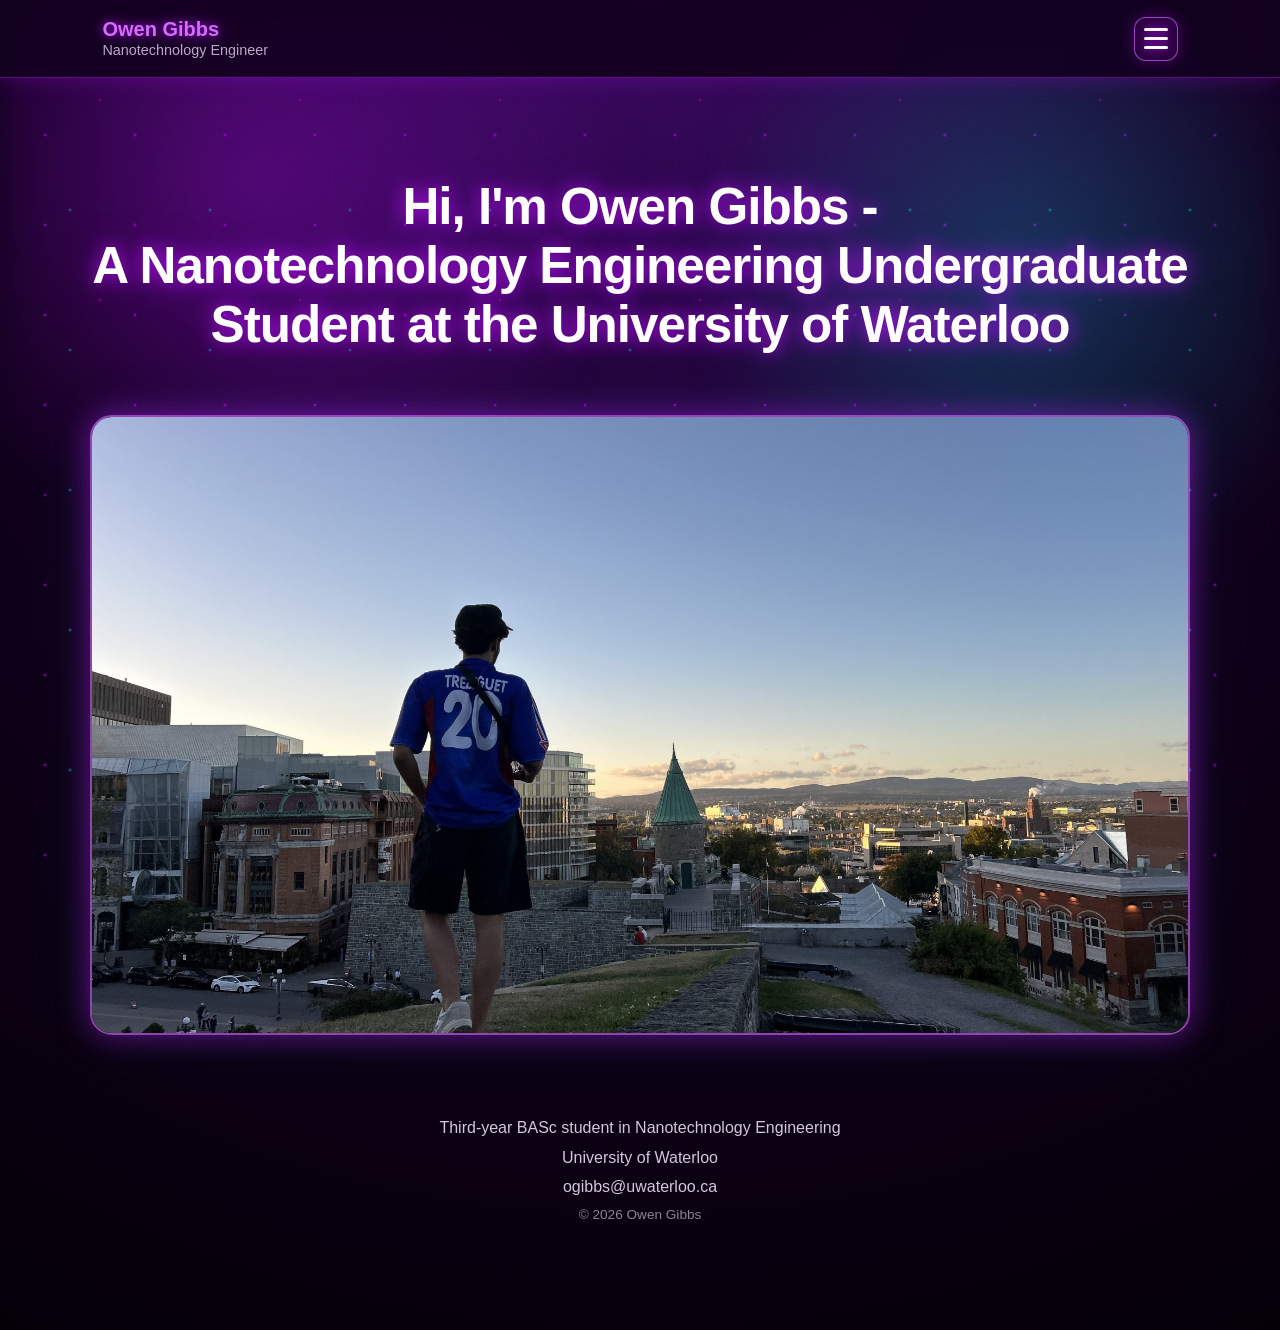
==== commit fe7f15f0: "Add files via upload" ====
--- a/index.html
+++ b/index.html
@@ -1,28 +1,21 @@
 <!DOCTYPE html>
 <html lang="en">
-
 <head>
-  <meta charset="UTF-8">
-  <meta name="viewport" content="width=device-width, initial-scale=1.0">
-  <title>Home | Owen Gibbs</title>
-  <link rel="stylesheet" href="styles.css">
+  <meta charset="UTF-8" />
+  <meta name="viewport" content="width=device-width, initial-scale=1.0"/>
+  <title>Home</title>
+  <link rel="stylesheet" href="styles.css" />
 </head>
-
 <body>
 
 <header>
   <nav class="navbar">
-
     <div class="logo">
       <div class="name">Owen Gibbs</div>
       <div class="title">Nanotechnology Engineer</div>
     </div>
 
-    <button
-      class="menu-toggle"
-      id="menuToggle"
-      type="button"
-      aria-label="Open navigation menu">
+    <button class="menu-toggle" id="menuToggle">
       <span></span>
       <span></span>
       <span></span>
@@ -39,194 +32,24 @@
       <li><a href="education.html">Education</a></li>
       <li><a href="contact.html">Contact</a></li>
     </ul>
-
   </nav>
 </header>
 
 <main class="home">
 
+  <!-- Headline -->
   <section class="home-hero">
     <h1 class="main-headline">
-      Hi, I'm Owen Gibbs - <br>
-      A Nanotechnology Engineering Undergraduate <br>
-      Student at the University of Waterloo
+      Hi, I'm Owen Gibbs - <br> A Nanotechnology Engineering Undergraduate <br> Student at the University of Waterloo
     </h1>
   </section>
 
-  <!-- Photo collage -->
-  <section class="home-collage" aria-label="Photo collage">
-
-    <figure class="collage-item collage-featured">
-      <img
-        src="homeimages/0.jpg"
-        alt="Quebec City">
-    </figure>
-
-    <figure class="collage-item collage-top">
-      <img
-        src="homeimages/1.jpg"
-        alt="Hockey Champions 1">
-    </figure>
-
-    <figure class="collage-item collage-right">
-      <img
-        src="homeimages/2.jpg"
-        alt="Surfing 1">
-    </figure>
-
-    <figure class="collage-item collage-bottom">
-      <img
-        src="homeimages/3.jpg"
-        alt="Cleanroom">
-    </figure>
-
-    <figure class="collage-item collage-extra">
-      <img
-        src="homeimages/4.jpg"
-        alt="Paper Cover Image">
-    </figure>
-
-    <figure class="collage-item collage-extra">
-      <img
-        src="homeimages/5.jpeg"
-        alt="Soccer Champions 1">
-    </figure>
-
-    <figure class="collage-item collage-extra">
-      <img
-        src="homeimages/6.jpg"
-        alt="SEM 1">
-    </figure>
-
-    <figure class="collage-item collage-extra">
-      <img
-        src="homeimages/7.jpg"
-        alt="SEM 2">
-    </figure>
-
-    <figure class="collage-item collage-extra">
-      <img
-        src="homeimages/8.jpeg"
-        alt="4 Nations Faceoff 1">
-    </figure>
-
-    <figure class="collage-item collage-extra">
-      <img
-        src="homeimages/9.jpeg"
-        alt="4 Nations Faceoff 2">
-    </figure>
-
-    <figure class="collage-item collage-extra">
-      <img
-        src="homeimages/10.jpeg"
-        alt="4 Nations Faceoff 3">
-    </figure>
-
-    <figure class="collage-item collage-extra">
-      <img
-        src="homeimages/11.jpg"
-        alt="Talk at Harvard">
-    </figure>
-
-    <figure class="collage-item collage-extra">
-      <img
-        src="homeimages/12.jpg"
-        alt="GRAZE-Tag">
-    </figure>
-
-    <figure class="collage-item collage-extra">
-      <img
-        src="homeimages/13.jpeg"
-        alt="Snowboading 1">
-    </figure>
-
-    <figure class="collage-item collage-extra">
-      <img
-        src="homeimages/14.jpeg"
-        alt="Snowboarding 2">
-    </figure>
-
-    <figure class="collage-item collage-extra">
-      <img
-        src="homeimages/15.jpg"
-        alt="Quantum Dots">
-    </figure>
-
-    <figure class="collage-item collage-extra">
-      <img
-        src="homeimages/16.jpeg"
-        alt="Surfing 2">
-    </figure>
-
-    <figure class="collage-item collage-extra">
-      <img
-        src="homeimages/17.jpeg"
-        alt="Doggo">
-    </figure>
-
-    <figure class="collage-item collage-extra">
-      <img
-        src="homeimages/18.jpg"
-        alt="Hockey Champions 2">
-    </figure>
-
-    <figure class="collage-item collage-extra">
-      <img
-        src="homeimages/19.jpeg"
-        alt="Microfabrication">
-    </figure>
-
-    <figure class="collage-item collage-extra">
-      <img
-        src="homeimages/20.jpeg"
-        alt="Golf 1">
-    </figure>
-
-    <figure class="collage-item collage-extra">
-      <img
-        src="homeimages/21.jpeg"
-        alt="Golf 2">
-    </figure>
-
-    <figure class="collage-item collage-extra">
-      <img
-        src="homeimages/22.jpg"
-        alt="Ideas Clinic Award">
-    </figure>
-
-    <figure class="collage-item collage-small">
-      <img
-        src="homeimages/last.jpg"
-        alt="Soccer Champions 2">
-    </figure>
-
-    <!-- Always-visible view-all icon -->
-    <button
-      class="collage-view-all"
-      type="button"
-      aria-label="View all collage photos"
-      title="View all collage photos">
-
-      <svg
-        width="24"
-        height="24"
-        viewBox="0 0 24 24"
-        fill="none"
-        stroke="currentColor"
-        stroke-width="2"
-        stroke-linecap="round"
-        stroke-linejoin="round"
-        aria-hidden="true">
-
-        <rect x="3" y="3" width="7" height="7"></rect>
-        <rect x="14" y="3" width="7" height="7"></rect>
-        <rect x="3" y="14" width="7" height="7"></rect>
-        <rect x="14" y="14" width="7" height="7"></rect>
-      </svg>
-    </button>
-
+  <!-- Image -->
+  <section class="home-image">
+    <img src="images/home.jpg" alt="Profile Photo">
   </section>
 
+  <!-- Bottom info -->
   <section class="info">
     <p>Third-year BASc student in Nanotechnology Engineering</p>
     <p>University of Waterloo</p>
@@ -236,66 +59,6 @@
 
 </main>
 
-<!-- All-images collage grid -->
-<div
-  id="collageGallery"
-  class="collage-gallery"
-  role="dialog"
-  aria-modal="true"
-  aria-label="All collage images">
-
-  <button
-    id="closeCollageGallery"
-    class="collage-gallery-close"
-    type="button"
-    aria-label="Close photo grid">
-    &times;
-  </button>
-
-  <div
-    id="collageGalleryGrid"
-    class="collage-gallery-grid">
-  </div>
-
-</div>
-
-<!-- Full-screen image gallery -->
-<div
-  id="lightbox"
-  class="lightbox"
-  role="dialog"
-  aria-modal="true"
-  aria-label="Photo gallery">
-
-  <button
-    class="lightbox-arrow lightbox-prev"
-    type="button"
-    aria-label="Previous image">
-    &#10094;
-  </button>
-
-  <button
-    class="lightbox-close"
-    type="button"
-    aria-label="Close gallery">
-    &times;
-  </button>
-
-  <img
-    id="lightbox-img"
-    src=""
-    alt="Fullscreen preview">
-
-  <button
-    class="lightbox-arrow lightbox-next"
-    type="button"
-    aria-label="Next image">
-    &#10095;
-  </button>
-
-</div>
-
 <script src="script.js"></script>
-
 </body>
 </html>
--- a/styles.css
+++ b/styles.css
@@ -1206,353 +1206,4 @@
   .lightbox-next {
     right: 12px;
   }
-}
-
-/* Home collage */
-.home-collage {
-  position: relative;
-  width: min(100%, 1100px);
-  margin: 0 auto clamp(50px, 7vw, 80px);
-
-  display: grid;
-  grid-template-columns: repeat(4, 1fr);
-  grid-template-rows: repeat(2, 190px);
-  gap: 16px;
-}
-
-.collage-item {
-  position: relative;
-  min-height: 0;
-  margin: 0;
-  overflow: hidden;
-  cursor: zoom-in;
-
-  border: 2px solid var(--border);
-  border-radius: 18px;
-  background: rgba(20, 0, 35, 0.75);
-
-  box-shadow:
-    0 0 20px rgba(188, 19, 254, 0.35),
-    0 0 35px rgba(0, 255, 255, 0.08);
-
-  transform: rotate(var(--rotation));
-  transition: transform 0.3s ease, box-shadow 0.3s ease;
-}
-
-.collage-item:hover {
-  z-index: 2;
-  transform: rotate(0deg) scale(1.04);
-
-  box-shadow:
-    0 0 25px rgba(188, 19, 254, 0.75),
-    0 0 45px rgba(0, 255, 255, 0.2);
-}
-
-.collage-item img {
-  width: 100%;
-  height: 100%;
-  display: block;
-  object-fit: cover;
-}
-
-.collage-featured {
-  grid-column: 1 / 3;
-  grid-row: 1 / 3;
-  --rotation: -2deg;
-}
-
-.collage-top {
-  grid-column: 3;
-  grid-row: 1;
-  --rotation: 2deg;
-}
-
-.collage-right {
-  grid-column: 4;
-  grid-row: 1;
-  --rotation: -1deg;
-}
-
-.collage-bottom {
-  grid-column: 3;
-  grid-row: 2;
-  --rotation: -2deg;
-}
-
-.collage-small {
-  grid-column: 4;
-  grid-row: 2;
-  --rotation: 2deg;
-}
-
-/* Always-visible gallery icon */
-.collage-view-all {
-  position: absolute;
-  right: 18px;
-  bottom: 18px;
-  z-index: 10;
-
-  width: 52px;
-  height: 52px;
-
-  display: flex;
-  align-items: center;
-  justify-content: center;
-
-  border: 1px solid rgba(255, 255, 255, 0.7);
-  border-radius: 50%;
-  background: rgba(20, 0, 35, 0.9);
-  color: white;
-
-  cursor: pointer;
-
-  box-shadow:
-    0 0 15px rgba(188, 19, 254, 0.7),
-    0 0 25px rgba(0, 255, 255, 0.2);
-
-  transition: transform 0.25s ease, background 0.25s ease;
-}
-
-.collage-view-all:hover,
-.collage-view-all:focus-visible {
-  background: var(--purple);
-  color: var(--cyan);
-  transform: scale(1.12);
-  outline: none;
-}
-
-/* Mobile collage */
-@media (max-width: 700px) {
-  .home-collage {
-    grid-template-columns: repeat(2, 1fr);
-    grid-template-rows: repeat(3, 150px);
-    gap: 10px;
-  }
-
-  .collage-featured {
-    grid-column: 1 / 3;
-    grid-row: 1 / 3;
-  }
-
-  .collage-top {
-    grid-column: 1;
-    grid-row: 3;
-  }
-
-  .collage-right {
-    grid-column: 2;
-    grid-row: 3;
-  }
-
-  .collage-bottom,
-  .collage-small,
-  .collage-wide {
-    display: none;
-  }
-
-  .collage-item {
-    border-radius: 12px;
-  }
-
-  .collage-view-all {
-    right: 12px;
-    bottom: 12px;
-    width: 46px;
-    height: 46px;
-  }
-}
-
-/* Full-screen lightbox */
-.lightbox {
-  position: fixed;
-  inset: 0;
-  z-index: 10000;
-
-  display: none;
-  align-items: center;
-  justify-content: center;
-
-  background: rgba(0, 0, 0, 0.92);
-}
-
-.lightbox.active {
-  display: flex;
-}
-
-.lightbox img {
-  max-width: 85%;
-  max-height: 88vh;
-  border-radius: 12px;
-  object-fit: contain;
-
-  box-shadow: 0 0 30px rgba(188, 19, 254, 0.6);
-}
-
-.lightbox-close {
-  position: absolute;
-  top: 18px;
-  right: 28px;
-  z-index: 3;
-
-  border: none;
-  background: transparent;
-  color: white;
-  font-size: 2.5rem;
-  cursor: pointer;
-}
-
-.lightbox-close:hover {
-  color: var(--cyan);
-  text-shadow: 0 0 10px var(--cyan);
-}
-
-.lightbox-arrow {
-  position: absolute;
-  top: 50%;
-  z-index: 2;
-
-  width: 48px;
-  height: 48px;
-
-  border: 1px solid white;
-  border-radius: 50%;
-  background: rgba(20, 0, 35, 0.85);
-  color: white;
-  font-size: 1.8rem;
-  cursor: pointer;
-
-  transform: translateY(-50%);
-}
-
-.lightbox-arrow:hover {
-  background: var(--purple);
-  color: var(--cyan);
-  box-shadow: 0 0 15px var(--cyan);
-}
-
-.lightbox-prev {
-  left: 30px;
-}
-
-.lightbox-next {
-  right: 30px;
-}
-
-@media (max-width: 650px) {
-  .lightbox img {
-    max-width: 78%;
-  }
-
-  .lightbox-arrow {
-    width: 38px;
-    height: 38px;
-    font-size: 1.3rem;
-  }
-
-  .lightbox-prev {
-    left: 10px;
-  }
-
-  .lightbox-next {
-    right: 10px;
-  }
-}
-
-/* Full collage grid */
-.collage-gallery {
-  position: fixed;
-  inset: 0;
-  z-index: 9999;
-
-  display: none;
-  overflow-y: auto;
-  padding: 70px 5vw 40px;
-
-  background: rgba(5, 0, 8, 0.97);
-}
-
-.collage-gallery.active {
-  display: block;
-}
-
-.collage-gallery-grid {
-  width: min(1100px, 100%);
-  margin: 0 auto;
-
-  display: grid;
-  grid-template-columns: repeat(auto-fit, minmax(180px, 1fr));
-  gap: 18px;
-}
-
-.collage-gallery-item {
-  width: 100%;
-  aspect-ratio: 1 / 1;
-  padding: 0;
-  overflow: hidden;
-
-  border: 2px solid var(--border);
-  border-radius: 14px;
-  background: rgba(20, 0, 35, 0.8);
-  cursor: zoom-in;
-
-  box-shadow: 0 0 18px rgba(188, 19, 254, 0.35);
-  transition: transform 0.25s ease, box-shadow 0.25s ease;
-}
-
-.collage-gallery-item:hover {
-  transform: scale(1.04);
-  box-shadow:
-    0 0 24px rgba(188, 19, 254, 0.8),
-    0 0 25px rgba(0, 255, 255, 0.25);
-}
-
-.collage-gallery-item img {
-  width: 100%;
-  height: 100%;
-  display: block;
-  object-fit: cover;
-}
-
-.collage-gallery-close {
-  position: fixed;
-  top: 18px;
-  right: 28px;
-  z-index: 2;
-
-  border: none;
-  background: transparent;
-  color: white;
-  font-size: 2.8rem;
-  cursor: pointer;
-}
-
-.collage-gallery-close:hover {
-  color: var(--cyan);
-  text-shadow: 0 0 12px var(--cyan);
-}
-
-@media (max-width: 600px) {
-  .collage-gallery {
-    padding: 65px 14px 25px;
-  }
-
-  .collage-gallery-grid {
-    grid-template-columns: repeat(2, 1fr);
-    gap: 10px;
-  }
-
-  .collage-gallery-item {
-    border-radius: 10px;
-  }
-}
-
-.collage-visible {
-  display: block;
-  grid-column: 4;
-  grid-row: 2;
-  --rotation: 2deg;
-}
-
-.collage-extra {
-  display: none !important;
 }
